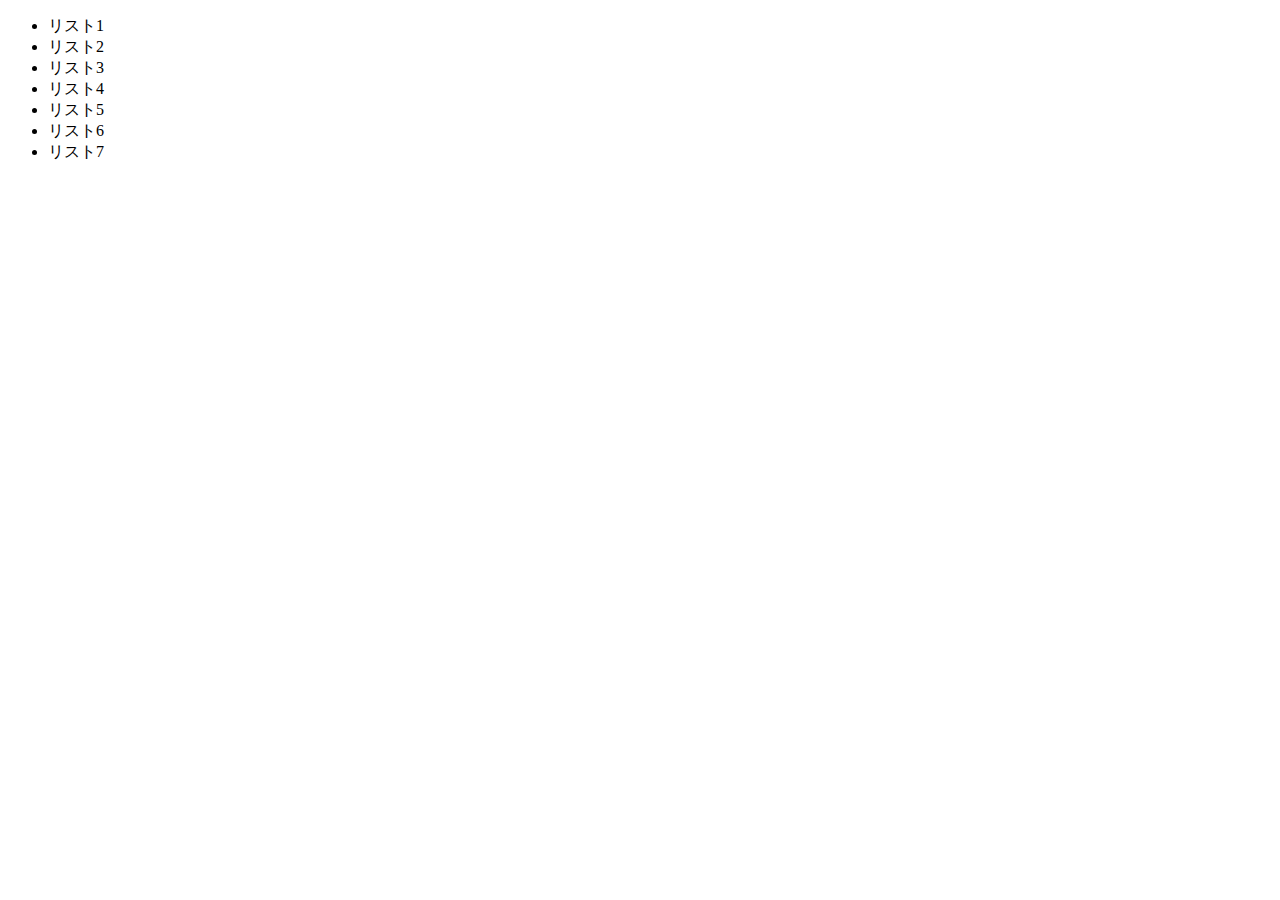
==== test.html @ 18fc6ed2 "[test]1-8" ====
<!DOCTYPE html>
<html lang="ja">
  <head>
    <meta charset="UTF-8"/>
    <title>確認問題</title>
    <link rel="stylesheet" href="test.css"/>
  </head>

  <body>
    <main>
      <ul class="item-list">
        <li class="item">リスト1</li>
        <li class="item">リスト2</li>
        <li class="item">リスト3</li>
        <li class="item">リスト4</li>
        <li class="item">リスト5</li>
        <li class="item">リスト6</li>
        <li class="item">リスト7</li>
      </ul>

      <div class="box-list">
        <div class="box"></div>
        <div class="box"></div>
        <div class="box"></div>
        <div class="box"></div>
        <div class="box"></div>
        <div class="box"></div>
        <div class="box"></div>
        <div class="box"></div>
        <div class="box"></div>
      </div>
    </main>

  </body>

</html>
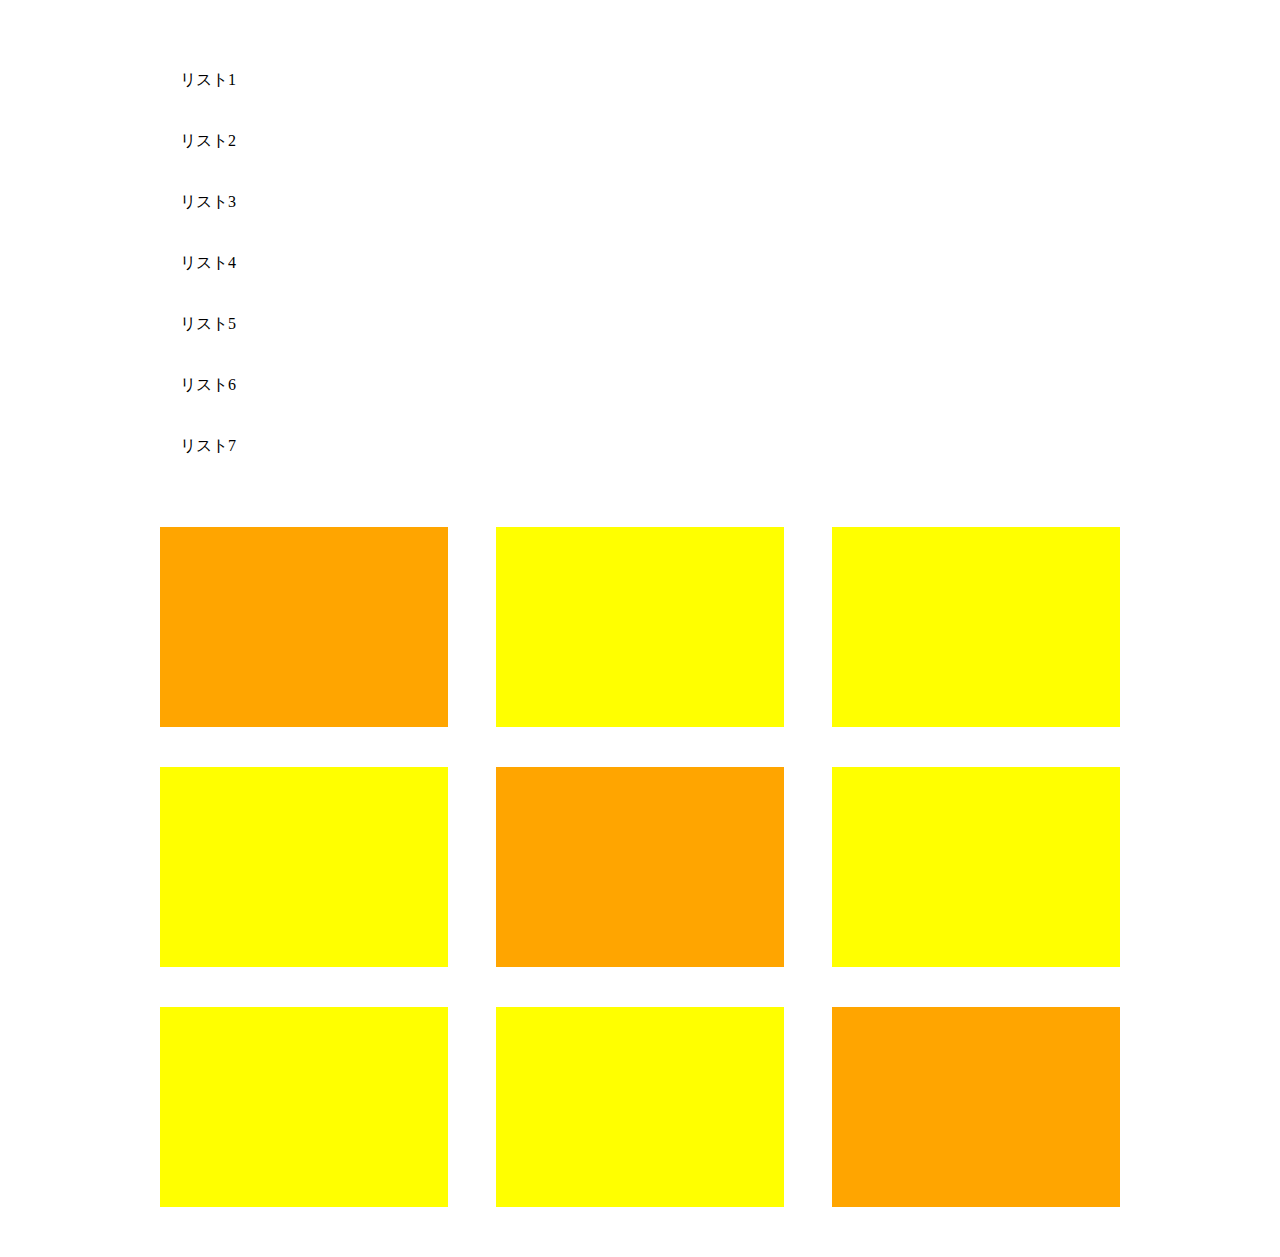
==== commit 81c3f53f: "[test]1-8" ====
--- a/test.html
+++ b/test.html
@@ -8,6 +8,7 @@
 
   <body>
     <main>
+      <!--ul解答参照-->
       <ul class="item-list">
         <li class="item">リスト1</li>
         <li class="item">リスト2</li>
--- a/test.css
+++ b/test.css
@@ -0,0 +1,50 @@
+*{
+  margin:0;
+  padding: 0;
+  box-sizing: border-box;
+}
+
+main{
+  width: 960px;
+  margin: 50px auto;
+}
+
+.item-list{
+  margin-bottom: 50px;
+}
+
+.item{
+  padding: 20px;
+  list-style: none;
+}
+
+.item:nth-child(odd){
+  background-color: white;
+}
+
+.box-list{
+  display: flex;
+  flex-wrap:wrap;
+}
+
+.box{
+  background-color:yellow;
+  width: 30%;
+  height: 200px;
+  margin-right: 5%;
+  margin-bottom: 40px;
+}
+
+.box:first-child,
+.box:nth-child(5),
+.box:last-child{
+  background-color: orange;
+}
+
+.box:nth-child(3n){
+  margin-right: 0;
+}
+
+.box:nth-last-child(-n + 3){
+  margin-bottom: 0;
+}